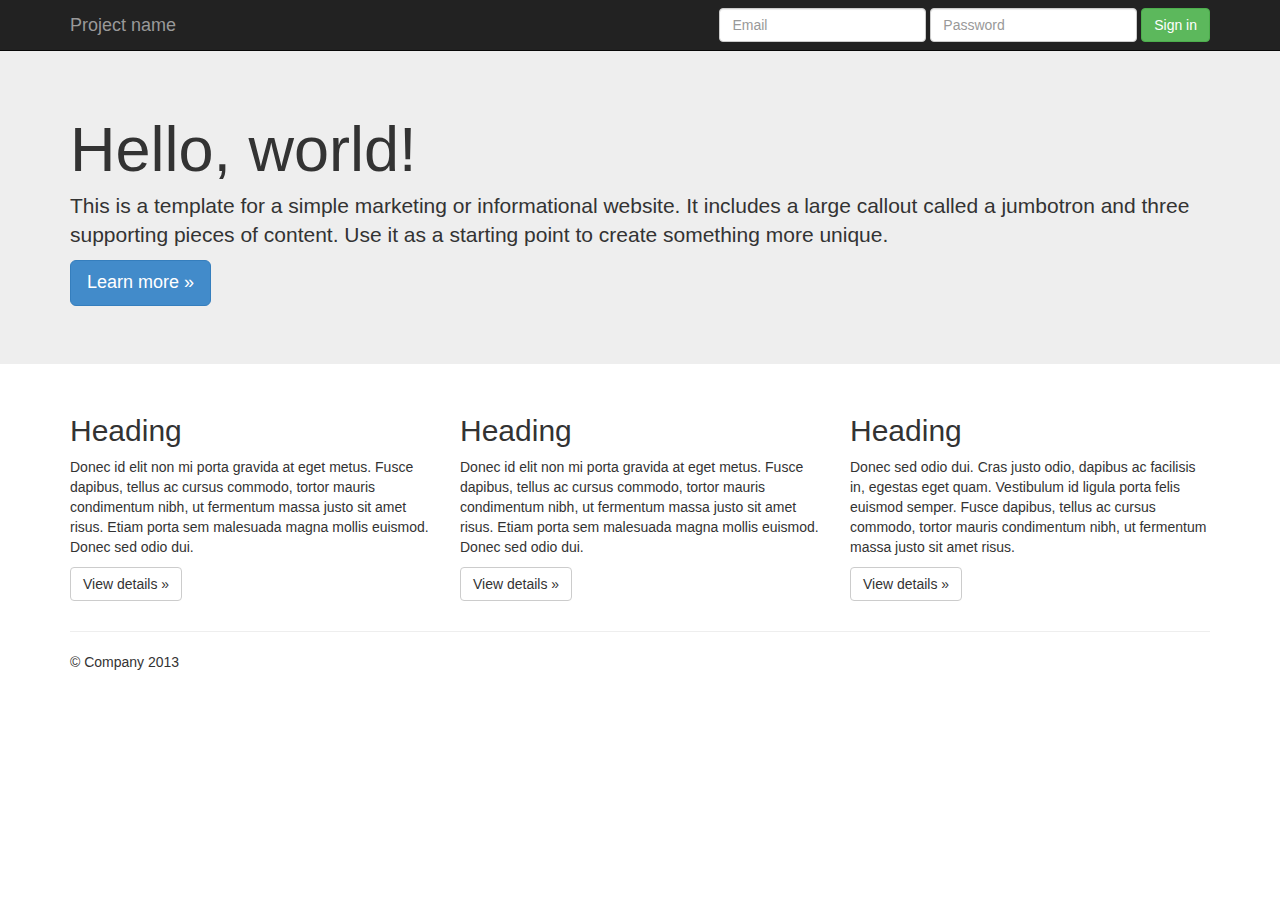
==== index.html @ 3968736e "Updated Title" ====
<!DOCTYPE html>
<html lang="en">
  <head>
    <meta charset="utf-8">
    <meta http-equiv="X-UA-Compatible" content="IE=edge">
    <meta name="viewport" content="width=device-width, initial-scale=1.0">
    <meta name="description" content="">
    <meta name="author" content="">
    <link rel="shortcut icon" href="../../docs-assets/ico/favicon.png">

    <title>Momma<3Coders</title>

    <!-- Bootstrap core CSS -->
    <link href="css/bootstrap.css" rel="stylesheet">

    <!-- Custom styles for this template -->
    <link href="css/jumbotron.css" rel="stylesheet">

    <!-- Just for debugging purposes. Don't actually copy this line! -->
    <!--[if lt IE 9]><script src="../../docs-assets/js/ie8-responsive-file-warning.js"></script><![endif]-->

    <!-- HTML5 shim and Respond.js IE8 support of HTML5 elements and media queries -->
    <!--[if lt IE 9]>
      <script src="https://oss.maxcdn.com/libs/html5shiv/3.7.0/html5shiv.js"></script>
      <script src="https://oss.maxcdn.com/libs/respond.js/1.3.0/respond.min.js"></script>
    <![endif]-->
  </head>

  <body>

    <div class="navbar navbar-inverse navbar-fixed-top" role="navigation">
      <div class="container">
        <div class="navbar-header">
          <button type="button" class="navbar-toggle" data-toggle="collapse" data-target=".navbar-collapse">
            <span class="sr-only">Toggle navigation</span>
            <span class="icon-bar"></span>
            <span class="icon-bar"></span>
            <span class="icon-bar"></span>
          </button>
          <a class="navbar-brand" href="#">Project name</a>
        </div>
        <div class="navbar-collapse collapse">
          <form class="navbar-form navbar-right" role="form">
            <div class="form-group">
              <input type="text" placeholder="Email" class="form-control">
            </div>
            <div class="form-group">
              <input type="password" placeholder="Password" class="form-control">
            </div>
            <button type="submit" class="btn btn-success">Sign in</button>
          </form>
        </div><!--/.navbar-collapse -->
      </div>
    </div>

    <!-- Main jumbotron for a primary marketing message or call to action -->
    <div class="jumbotron">
      <div class="container">
        <h1>Hello, world!</h1>
        <p>This is a template for a simple marketing or informational website. It includes a large callout called a jumbotron and three supporting pieces of content. Use it as a starting point to create something more unique.</p>
        <p><a class="btn btn-primary btn-lg" role="button">Learn more &raquo;</a></p>
      </div>
    </div>

    <div class="container">
      <!-- Example row of columns -->
      <div class="row">
        <div class="col-md-4">
          <h2>Heading</h2>
          <p>Donec id elit non mi porta gravida at eget metus. Fusce dapibus, tellus ac cursus commodo, tortor mauris condimentum nibh, ut fermentum massa justo sit amet risus. Etiam porta sem malesuada magna mollis euismod. Donec sed odio dui. </p>
          <p><a class="btn btn-default" href="#" role="button">View details &raquo;</a></p>
        </div>
        <div class="col-md-4">
          <h2>Heading</h2>
          <p>Donec id elit non mi porta gravida at eget metus. Fusce dapibus, tellus ac cursus commodo, tortor mauris condimentum nibh, ut fermentum massa justo sit amet risus. Etiam porta sem malesuada magna mollis euismod. Donec sed odio dui. </p>
          <p><a class="btn btn-default" href="#" role="button">View details &raquo;</a></p>
       </div>
        <div class="col-md-4">
          <h2>Heading</h2>
          <p>Donec sed odio dui. Cras justo odio, dapibus ac facilisis in, egestas eget quam. Vestibulum id ligula porta felis euismod semper. Fusce dapibus, tellus ac cursus commodo, tortor mauris condimentum nibh, ut fermentum massa justo sit amet risus.</p>
          <p><a class="btn btn-default" href="#" role="button">View details &raquo;</a></p>
        </div>
      </div>

      <hr>

      <footer>
        <p>&copy; Company 2013</p>
      </footer>
    </div> <!-- /container -->


    <!-- Bootstrap core JavaScript
    ================================================== -->
    <!-- Placed at the end of the document so the pages load faster -->
    <script src="https://code.jquery.com/jquery-1.10.2.min.js"></script>
    <script src="../../dist/js/bootstrap.min.js"></script>
  </body>
</html>
---- css/jumbotron.css ----
/* Move down content because we have a fixed navbar that is 50px tall */
body {
  padding-top: 50px;
  padding-bottom: 20px;
}
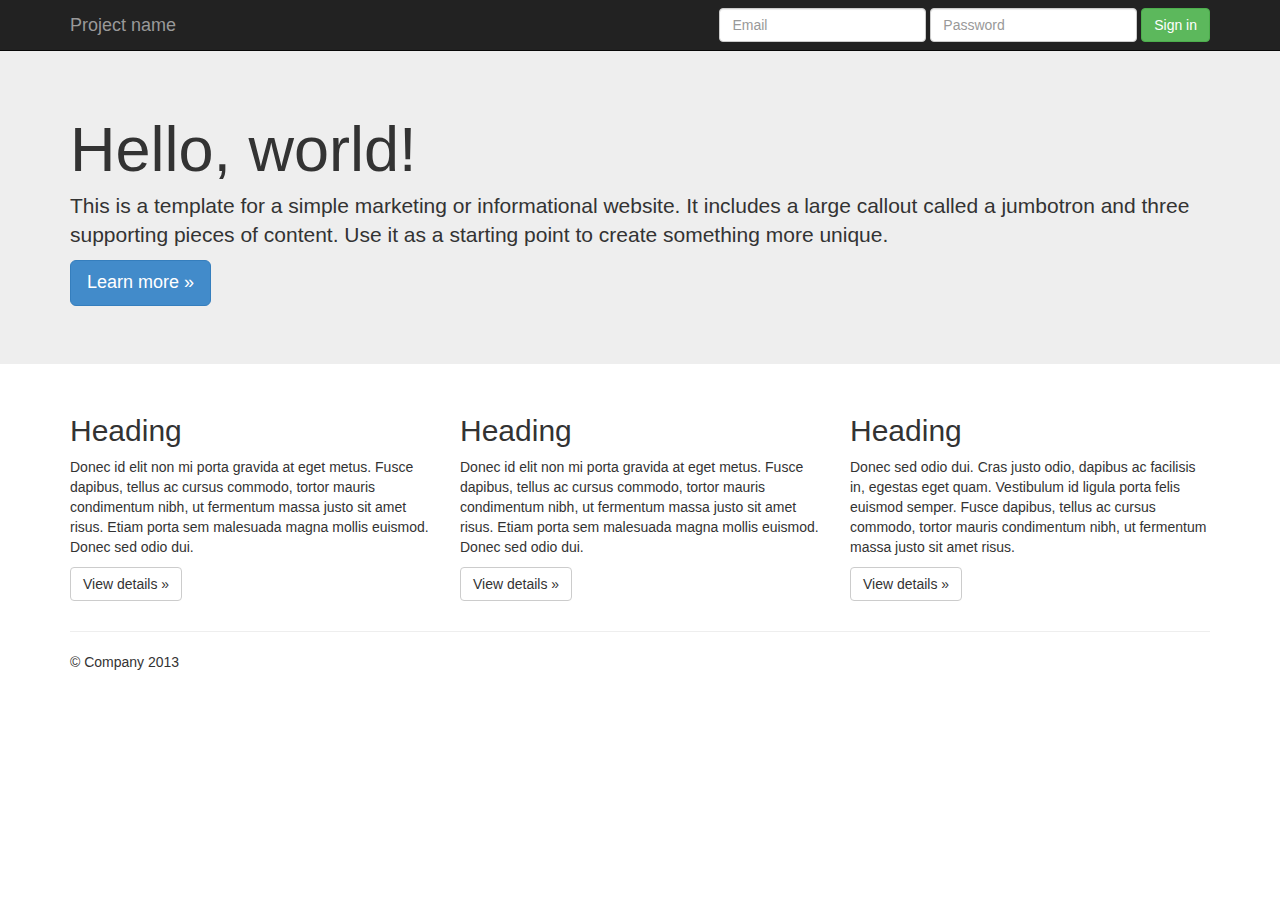
==== commit a293f658: "add parse files, jquery link, js file + link in html" ====
--- a/index.html
+++ b/index.html
@@ -15,6 +15,14 @@
 
     <!-- Custom styles for this template -->
     <link href="css/jumbotron.css" rel="stylesheet">
+
+    <!-- PARSE FILES
+    <script src="http://www.parsecdn.com/js/parse-1.2.13.min.js"></script>
+    <script src="js/parse.js"></script>
+    -->
+
+    <script src="http://code.jquery.com/jquery-2.0.3.min.js"></script>
+    <script src="js/script.js"></script>
 
     <!-- Just for debugging purposes. Don't actually copy this line! -->
     <!--[if lt IE 9]><script src="../../docs-assets/js/ie8-responsive-file-warning.js"></script><![endif]-->
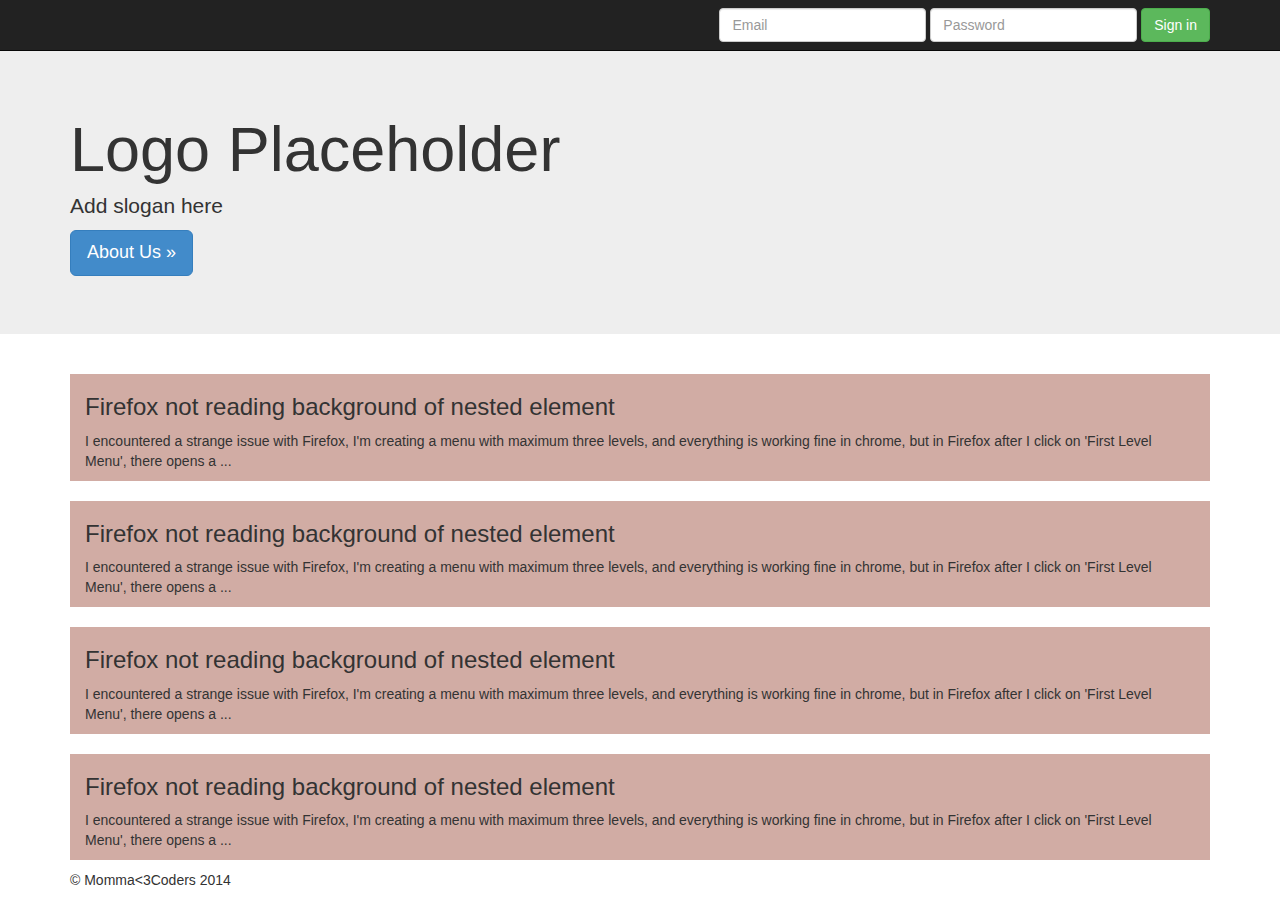
==== commit 4d255331: "Added 5 questions" ====
--- a/index.html
+++ b/index.html
@@ -15,14 +15,6 @@
 
     <!-- Custom styles for this template -->
     <link href="css/jumbotron.css" rel="stylesheet">
-
-    <!-- PARSE FILES
-    <script src="http://www.parsecdn.com/js/parse-1.2.13.min.js"></script>
-    <script src="js/parse.js"></script>
-    -->
-
-    <script src="http://code.jquery.com/jquery-2.0.3.min.js"></script>
-    <script src="js/script.js"></script>
 
     <!-- Just for debugging purposes. Don't actually copy this line! -->
     <!--[if lt IE 9]><script src="../../docs-assets/js/ie8-responsive-file-warning.js"></script><![endif]-->
@@ -45,7 +37,7 @@
             <span class="icon-bar"></span>
             <span class="icon-bar"></span>
           </button>
-          <a class="navbar-brand" href="#">Project name</a>
+          
         </div>
         <div class="navbar-collapse collapse">
           <form class="navbar-form navbar-right" role="form">
@@ -64,36 +56,40 @@
     <!-- Main jumbotron for a primary marketing message or call to action -->
     <div class="jumbotron">
       <div class="container">
-        <h1>Hello, world!</h1>
-        <p>This is a template for a simple marketing or informational website. It includes a large callout called a jumbotron and three supporting pieces of content. Use it as a starting point to create something more unique.</p>
-        <p><a class="btn btn-primary btn-lg" role="button">Learn more &raquo;</a></p>
+        <h1>Logo Placeholder</h1>
+        <p>Add slogan here</p>
+        <p><a class="btn btn-primary btn-lg" role="button">About Us &raquo;</a></p>
       </div>
     </div>
 
     <div class="container">
-      <!-- Example row of columns -->
-      <div class="row">
-        <div class="col-md-4">
-          <h2>Heading</h2>
-          <p>Donec id elit non mi porta gravida at eget metus. Fusce dapibus, tellus ac cursus commodo, tortor mauris condimentum nibh, ut fermentum massa justo sit amet risus. Etiam porta sem malesuada magna mollis euismod. Donec sed odio dui. </p>
-          <p><a class="btn btn-default" href="#" role="button">View details &raquo;</a></p>
-        </div>
-        <div class="col-md-4">
-          <h2>Heading</h2>
-          <p>Donec id elit non mi porta gravida at eget metus. Fusce dapibus, tellus ac cursus commodo, tortor mauris condimentum nibh, ut fermentum massa justo sit amet risus. Etiam porta sem malesuada magna mollis euismod. Donec sed odio dui. </p>
-          <p><a class="btn btn-default" href="#" role="button">View details &raquo;</a></p>
-       </div>
-        <div class="col-md-4">
-          <h2>Heading</h2>
-          <p>Donec sed odio dui. Cras justo odio, dapibus ac facilisis in, egestas eget quam. Vestibulum id ligula porta felis euismod semper. Fusce dapibus, tellus ac cursus commodo, tortor mauris condimentum nibh, ut fermentum massa justo sit amet risus.</p>
-          <p><a class="btn btn-default" href="#" role="button">View details &raquo;</a></p>
-        </div>
-      </div>
+    
+      <div class="col-md-12 questionBox">
+        <h3>Firefox not reading background of nested element</h3>
+        <p>I encountered a strange issue with Firefox, I'm creating a menu with maximum three levels, and everything is working fine in chrome, but in Firefox after I click on 'First Level Menu', there opens a ...</p>
+      </div><!-- end of questionBox -->
+
+      <div class="col-md-12 questionBox">
+        <h3>Firefox not reading background of nested element</h3>
+        <p>I encountered a strange issue with Firefox, I'm creating a menu with maximum three levels, and everything is working fine in chrome, but in Firefox after I click on 'First Level Menu', there opens a ...</p>
+      </div><!-- end of questionBox -->
+      
+      <div class="col-md-12 questionBox">
+        <h3>Firefox not reading background of nested element</h3>
+        <p>I encountered a strange issue with Firefox, I'm creating a menu with maximum three levels, and everything is working fine in chrome, but in Firefox after I click on 'First Level Menu', there opens a ...</p>
+      </div><!-- end of questionBox -->
+
+      <div class="col-md-12 questionBox">
+        <h3>Firefox not reading background of nested element</h3>
+        <p>I encountered a strange issue with Firefox, I'm creating a menu with maximum three levels, and everything is working fine in chrome, but in Firefox after I click on 'First Level Menu', there opens a ...</p>
+      </div><!-- end of questionBox -->
+ 
+
 
       <hr>
 
       <footer>
-        <p>&copy; Company 2013</p>
+        <p>&copy; Momma<3Coders 2014</p>
       </footer>
     </div> <!-- /container -->
 
--- a/css/jumbotron.css
+++ b/css/jumbotron.css
@@ -3,3 +3,11 @@
   padding-top: 50px;
   padding-bottom: 20px;
 }
+
+.questionBox{
+	background-color: #D1ACA4;
+	margin: 10px 0;
+}
+.answerBox{
+	background-color: #fff;
+}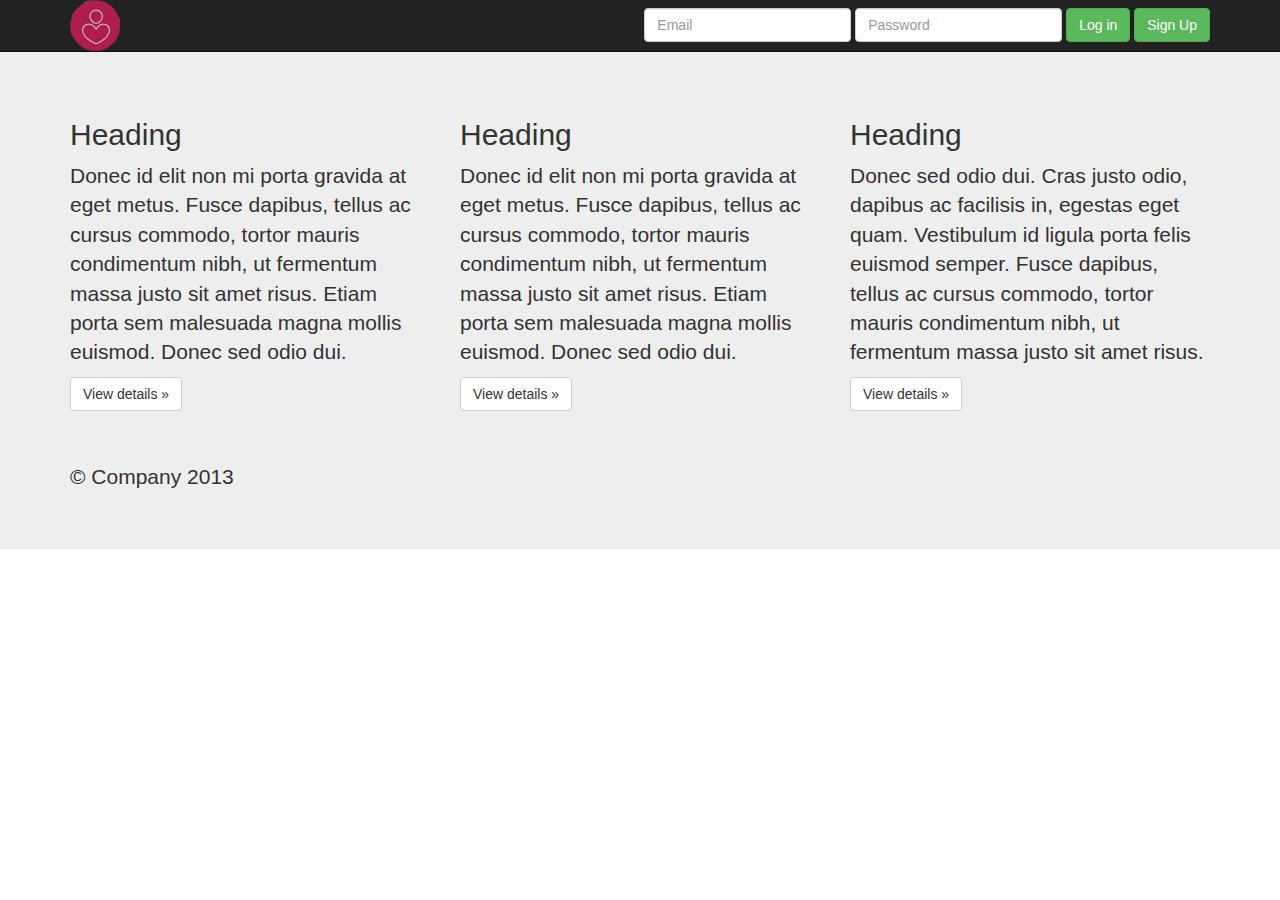
==== commit 2b82a71a: "added img folder + icon png" ====
--- a/index.html
+++ b/index.html
@@ -4,8 +4,8 @@
     <meta charset="utf-8">
     <meta http-equiv="X-UA-Compatible" content="IE=edge">
     <meta name="viewport" content="width=device-width, initial-scale=1.0">
-    <meta name="description" content="">
-    <meta name="author" content="">
+    <meta name="Momma Coders: ask momma" content="">
+    <meta name="Momma" content="">
     <link rel="shortcut icon" href="../../docs-assets/ico/favicon.png">
 
     <title>Momma<3Coders</title>
@@ -15,6 +15,14 @@
 
     <!-- Custom styles for this template -->
     <link href="css/jumbotron.css" rel="stylesheet">
+
+    <!-- PARSE FILES
+    <script src="http://www.parsecdn.com/js/parse-1.2.13.min.js"></script>
+    <script src="js/parse.js"></script>
+    -->
+
+    <script src="http://code.jquery.com/jquery-2.0.3.min.js"></script>
+    <script src="js/script.js"></script>
 
     <!-- Just for debugging purposes. Don't actually copy this line! -->
     <!--[if lt IE 9]><script src="../../docs-assets/js/ie8-responsive-file-warning.js"></script><![endif]-->
@@ -37,7 +45,7 @@
             <span class="icon-bar"></span>
             <span class="icon-bar"></span>
           </button>
-          
+          <a href="index.html"><img src="img/mommHeart_icon.png"></a>
         </div>
         <div class="navbar-collapse collapse">
           <form class="navbar-form navbar-right" role="form">
@@ -47,49 +55,44 @@
             <div class="form-group">
               <input type="password" placeholder="Password" class="form-control">
             </div>
-            <button type="submit" class="btn btn-success">Sign in</button>
-          </form>
+            <button type="submit" class="btn btn-success">Log in</button>
+            <a href="signUp.html" class="btn btn-success">Sign Up</a>
         </div><!--/.navbar-collapse -->
       </div>
     </div>
 
+      
+
     <!-- Main jumbotron for a primary marketing message or call to action -->
     <div class="jumbotron">
       <div class="container">
-        <h1>Logo Placeholder</h1>
-        <p>Add slogan here</p>
-        <p><a class="btn btn-primary btn-lg" role="button">About Us &raquo;</a></p>
-      </div>
+
     </div>
 
     <div class="container">
-    
-      <div class="col-md-12 questionBox">
-        <h3>Firefox not reading background of nested element</h3>
-        <p>I encountered a strange issue with Firefox, I'm creating a menu with maximum three levels, and everything is working fine in chrome, but in Firefox after I click on 'First Level Menu', there opens a ...</p>
-      </div><!-- end of questionBox -->
-
-      <div class="col-md-12 questionBox">
-        <h3>Firefox not reading background of nested element</h3>
-        <p>I encountered a strange issue with Firefox, I'm creating a menu with maximum three levels, and everything is working fine in chrome, but in Firefox after I click on 'First Level Menu', there opens a ...</p>
-      </div><!-- end of questionBox -->
-      
-      <div class="col-md-12 questionBox">
-        <h3>Firefox not reading background of nested element</h3>
-        <p>I encountered a strange issue with Firefox, I'm creating a menu with maximum three levels, and everything is working fine in chrome, but in Firefox after I click on 'First Level Menu', there opens a ...</p>
-      </div><!-- end of questionBox -->
-
-      <div class="col-md-12 questionBox">
-        <h3>Firefox not reading background of nested element</h3>
-        <p>I encountered a strange issue with Firefox, I'm creating a menu with maximum three levels, and everything is working fine in chrome, but in Firefox after I click on 'First Level Menu', there opens a ...</p>
-      </div><!-- end of questionBox -->
- 
-
+      <!-- Example row of columns -->
+      <div class="row">
+        <div class="col-md-4">
+          <h2>Heading</h2>
+          <p>Donec id elit non mi porta gravida at eget metus. Fusce dapibus, tellus ac cursus commodo, tortor mauris condimentum nibh, ut fermentum massa justo sit amet risus. Etiam porta sem malesuada magna mollis euismod. Donec sed odio dui. </p>
+          <p><a class="btn btn-default" href="#" role="button">View details &raquo;</a></p>
+        </div>
+        <div class="col-md-4">
+          <h2>Heading</h2>
+          <p>Donec id elit non mi porta gravida at eget metus. Fusce dapibus, tellus ac cursus commodo, tortor mauris condimentum nibh, ut fermentum massa justo sit amet risus. Etiam porta sem malesuada magna mollis euismod. Donec sed odio dui. </p>
+          <p><a class="btn btn-default" href="#" role="button">View details &raquo;</a></p>
+       </div>
+        <div class="col-md-4">
+          <h2>Heading</h2>
+          <p>Donec sed odio dui. Cras justo odio, dapibus ac facilisis in, egestas eget quam. Vestibulum id ligula porta felis euismod semper. Fusce dapibus, tellus ac cursus commodo, tortor mauris condimentum nibh, ut fermentum massa justo sit amet risus.</p>
+          <p><a class="btn btn-default" href="#" role="button">View details &raquo;</a></p>
+        </div>
+      </div>
 
       <hr>
 
       <footer>
-        <p>&copy; Momma<3Coders 2014</p>
+        <p>&copy; Company 2013</p>
       </footer>
     </div> <!-- /container -->
 
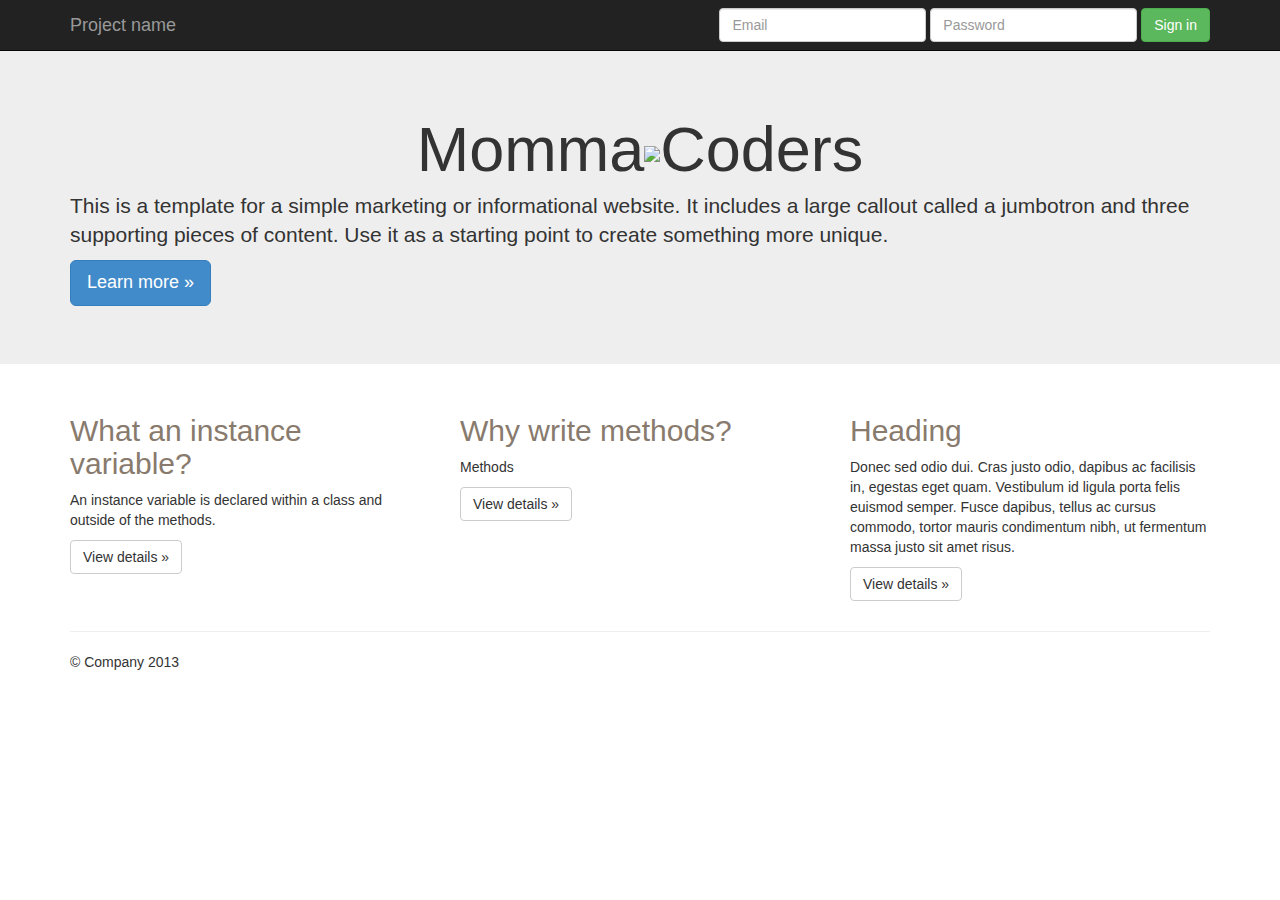
==== commit fc9e62b1: "Header" ====
--- a/index.html
+++ b/index.html
@@ -4,8 +4,8 @@
     <meta charset="utf-8">
     <meta http-equiv="X-UA-Compatible" content="IE=edge">
     <meta name="viewport" content="width=device-width, initial-scale=1.0">
-    <meta name="Momma Coders: ask momma" content="">
-    <meta name="Momma" content="">
+    <meta name="description" content="">
+    <meta name="author" content="">
     <link rel="shortcut icon" href="../../docs-assets/ico/favicon.png">
 
     <title>Momma<3Coders</title>
@@ -45,7 +45,7 @@
             <span class="icon-bar"></span>
             <span class="icon-bar"></span>
           </button>
-          <a href="index.html"><img src="img/mommHeart_icon.png"></a>
+          <a class="navbar-brand" href="#">Project name</a>
         </div>
         <div class="navbar-collapse collapse">
           <form class="navbar-form navbar-right" role="form">
@@ -55,31 +55,33 @@
             <div class="form-group">
               <input type="password" placeholder="Password" class="form-control">
             </div>
-            <button type="submit" class="btn btn-success">Log in</button>
-            <a href="signUp.html" class="btn btn-success">Sign Up</a>
+            <button type="submit" class="btn btn-success">Sign in</button>
+          </form>
         </div><!--/.navbar-collapse -->
       </div>
     </div>
 
-      
-
     <!-- Main jumbotron for a primary marketing message or call to action -->
     <div class="jumbotron">
       <div class="container">
-
+        <h1> Momma<img src="C:\Users\Rina\Downloads\ICON.png"/>Coders
+</h1>
+        <p>This is a template for a simple marketing or informational website. It includes a large callout called a jumbotron and three supporting pieces of content. Use it as a starting point to create something more unique.</p>
+        <p><a class="btn btn-primary btn-lg" role="button">Learn more &raquo;</a></p>
+      </div>
     </div>
 
     <div class="container">
       <!-- Example row of columns -->
       <div class="row">
         <div class="col-md-4">
-          <h2>Heading</h2>
-          <p>Donec id elit non mi porta gravida at eget metus. Fusce dapibus, tellus ac cursus commodo, tortor mauris condimentum nibh, ut fermentum massa justo sit amet risus. Etiam porta sem malesuada magna mollis euismod. Donec sed odio dui. </p>
+          <h2>What an instance variable?</h2>
+          <p> An instance variable is declared within a class and outside of the methods. </p>
           <p><a class="btn btn-default" href="#" role="button">View details &raquo;</a></p>
         </div>
         <div class="col-md-4">
-          <h2>Heading</h2>
-          <p>Donec id elit non mi porta gravida at eget metus. Fusce dapibus, tellus ac cursus commodo, tortor mauris condimentum nibh, ut fermentum massa justo sit amet risus. Etiam porta sem malesuada magna mollis euismod. Donec sed odio dui. </p>
+          <h2>Why write methods?</h2>
+          <p>Methods </p>
           <p><a class="btn btn-default" href="#" role="button">View details &raquo;</a></p>
        </div>
         <div class="col-md-4">
--- a/css/jumbotron.css
+++ b/css/jumbotron.css
@@ -2,12 +2,7 @@
 body {
   padding-top: 50px;
   padding-bottom: 20px;
-}
-
-.questionBox{
-	background-color: #D1ACA4;
-	margin: 10px 0;
-}
-.answerBox{
-	background-color: #fff;
-}+  background-color: #FFFFFF;
+  }
+	h1 { color:#B61C52;text-align: center;}
+	h2 { color:#887A6D;}
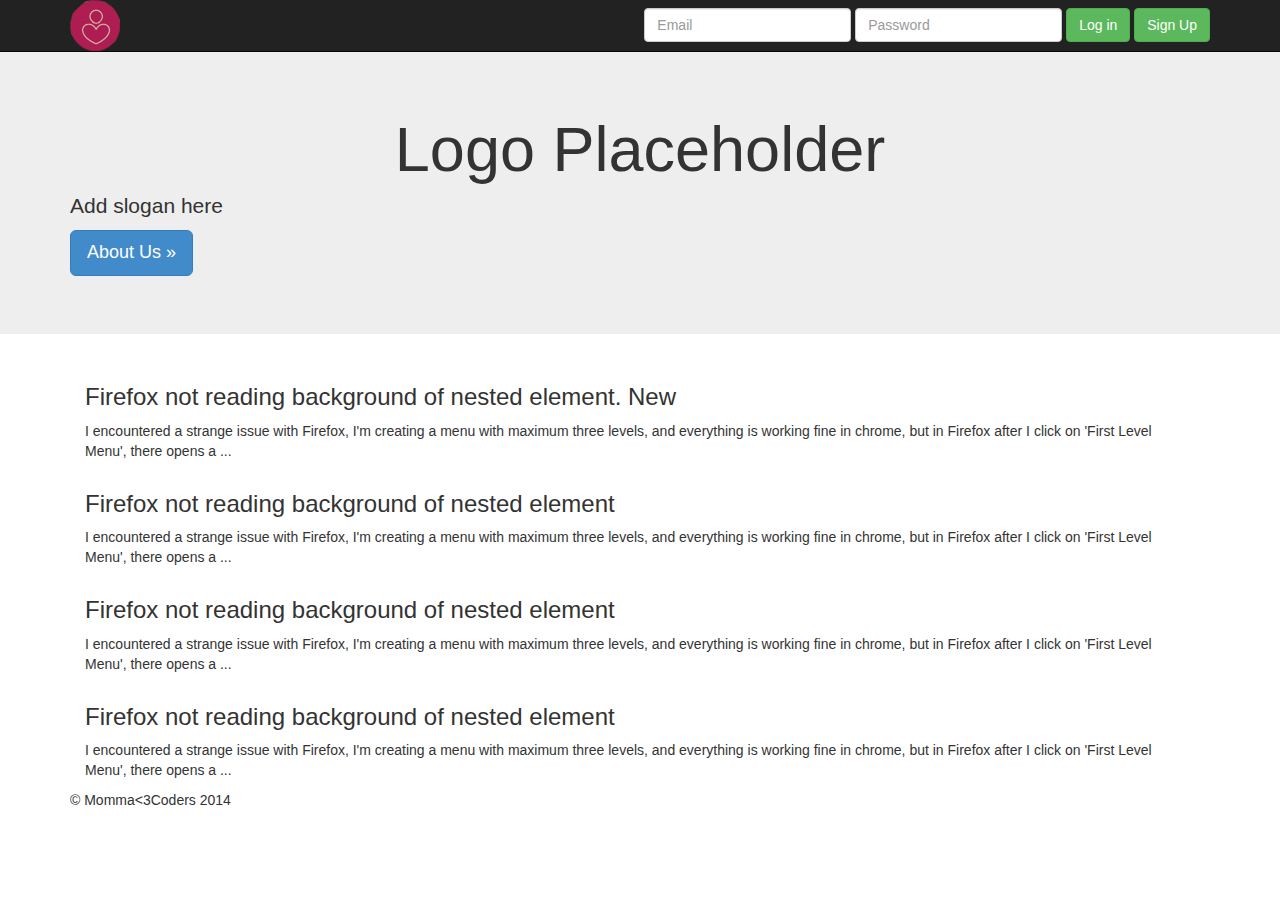
==== commit 306eaaa8: "Added new to 2nd question" ====
--- a/index.html
+++ b/index.html
@@ -4,8 +4,8 @@
     <meta charset="utf-8">
     <meta http-equiv="X-UA-Compatible" content="IE=edge">
     <meta name="viewport" content="width=device-width, initial-scale=1.0">
-    <meta name="description" content="">
-    <meta name="author" content="">
+    <meta name="Momma Coders: ask momma" content="">
+    <meta name="Momma" content="">
     <link rel="shortcut icon" href="../../docs-assets/ico/favicon.png">
 
     <title>Momma<3Coders</title>
@@ -45,7 +45,7 @@
             <span class="icon-bar"></span>
             <span class="icon-bar"></span>
           </button>
-          <a class="navbar-brand" href="#">Project name</a>
+          <a href="index.html"><img src="img/mommHeart_icon.png"></a>
         </div>
         <div class="navbar-collapse collapse">
           <form class="navbar-form navbar-right" role="form">
@@ -55,46 +55,51 @@
             <div class="form-group">
               <input type="password" placeholder="Password" class="form-control">
             </div>
-            <button type="submit" class="btn btn-success">Sign in</button>
-          </form>
+            <button type="submit" class="btn btn-success">Log in</button>
+            <a href="signUp.html" class="btn btn-success">Sign Up</a>
         </div><!--/.navbar-collapse -->
       </div>
     </div>
 
+      
+
     <!-- Main jumbotron for a primary marketing message or call to action -->
     <div class="jumbotron">
       <div class="container">
-        <h1> Momma<img src="C:\Users\Rina\Downloads\ICON.png"/>Coders
-</h1>
-        <p>This is a template for a simple marketing or informational website. It includes a large callout called a jumbotron and three supporting pieces of content. Use it as a starting point to create something more unique.</p>
-        <p><a class="btn btn-primary btn-lg" role="button">Learn more &raquo;</a></p>
+        <h1>Logo Placeholder</h1>
+        <p>Add slogan here</p>
+        <p><a class="btn btn-primary btn-lg" role="button">About Us &raquo;</a></p>
       </div>
     </div>
 
     <div class="container">
-      <!-- Example row of columns -->
-      <div class="row">
-        <div class="col-md-4">
-          <h2>What an instance variable?</h2>
-          <p> An instance variable is declared within a class and outside of the methods. </p>
-          <p><a class="btn btn-default" href="#" role="button">View details &raquo;</a></p>
-        </div>
-        <div class="col-md-4">
-          <h2>Why write methods?</h2>
-          <p>Methods </p>
-          <p><a class="btn btn-default" href="#" role="button">View details &raquo;</a></p>
-       </div>
-        <div class="col-md-4">
-          <h2>Heading</h2>
-          <p>Donec sed odio dui. Cras justo odio, dapibus ac facilisis in, egestas eget quam. Vestibulum id ligula porta felis euismod semper. Fusce dapibus, tellus ac cursus commodo, tortor mauris condimentum nibh, ut fermentum massa justo sit amet risus.</p>
-          <p><a class="btn btn-default" href="#" role="button">View details &raquo;</a></p>
-        </div>
-      </div>
+    
+      <div class="col-md-12 questionBox">
+        <h3>Firefox not reading background of nested element. New</h3>
+        <p>I encountered a strange issue with Firefox, I'm creating a menu with maximum three levels, and everything is working fine in chrome, but in Firefox after I click on 'First Level Menu', there opens a ...</p>
+      </div><!-- end of questionBox -->
+
+      <div class="col-md-12 questionBox">
+        <h3>Firefox not reading background of nested element</h3>
+        <p>I encountered a strange issue with Firefox, I'm creating a menu with maximum three levels, and everything is working fine in chrome, but in Firefox after I click on 'First Level Menu', there opens a ...</p>
+      </div><!-- end of questionBox -->
+      
+      <div class="col-md-12 questionBox">
+        <h3>Firefox not reading background of nested element</h3>
+        <p>I encountered a strange issue with Firefox, I'm creating a menu with maximum three levels, and everything is working fine in chrome, but in Firefox after I click on 'First Level Menu', there opens a ...</p>
+      </div><!-- end of questionBox -->
+
+      <div class="col-md-12 questionBox">
+        <h3>Firefox not reading background of nested element</h3>
+        <p>I encountered a strange issue with Firefox, I'm creating a menu with maximum three levels, and everything is working fine in chrome, but in Firefox after I click on 'First Level Menu', there opens a ...</p>
+      </div><!-- end of questionBox -->
+ 
+
 
       <hr>
 
       <footer>
-        <p>&copy; Company 2013</p>
+        <p>&copy; Momma<3Coders 2014</p>
       </footer>
     </div> <!-- /container -->
 
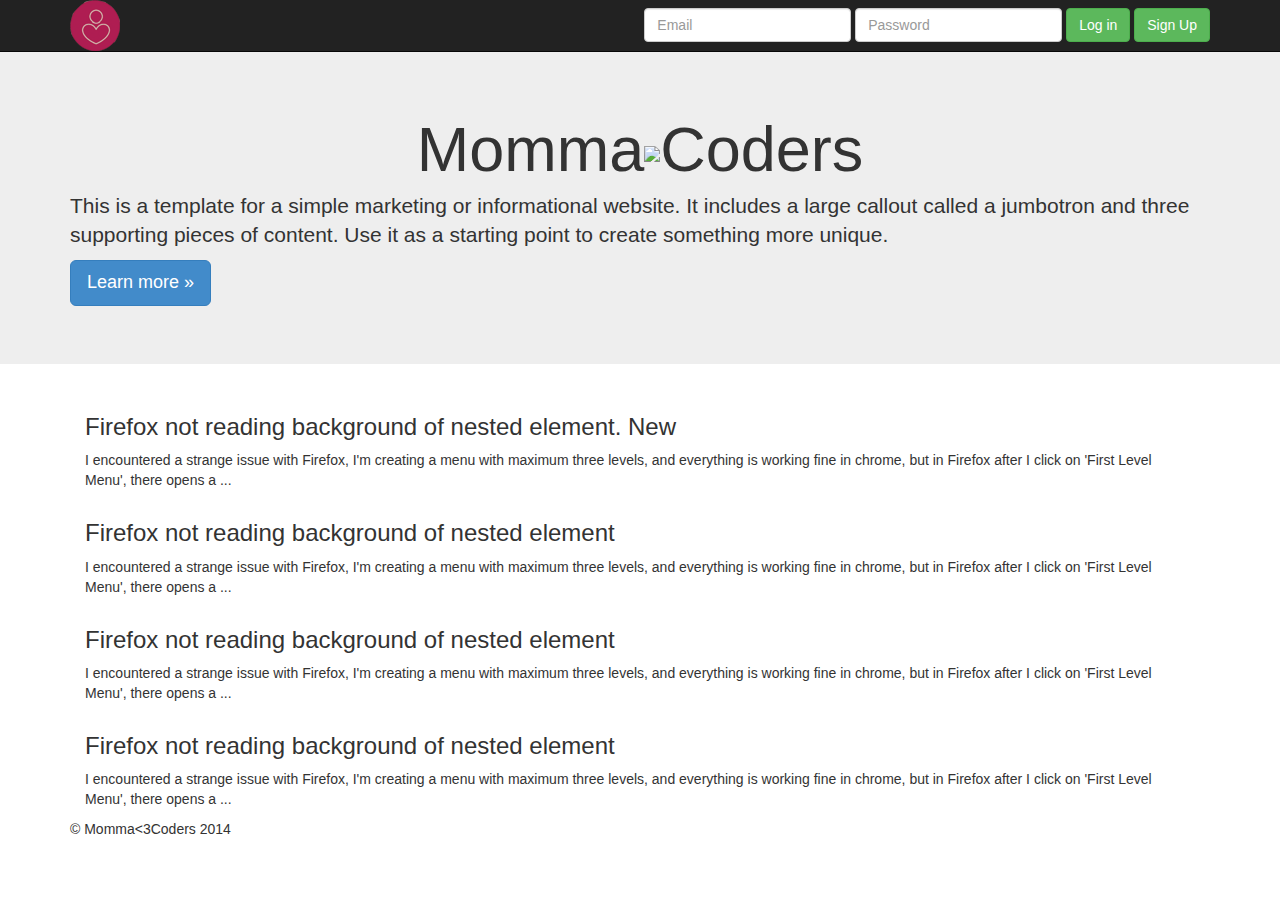
==== commit 56027ae4: "file location for heart" ====
--- a/index.html
+++ b/index.html
@@ -66,13 +66,16 @@
     <!-- Main jumbotron for a primary marketing message or call to action -->
     <div class="jumbotron">
       <div class="container">
-        <h1>Logo Placeholder</h1>
-        <p>Add slogan here</p>
-        <p><a class="btn btn-primary btn-lg" role="button">About Us &raquo;</a></p>
+        <h1> Momma<img src="img/mommaHeart_icon.png"/>Coders
+</h1>
+        <p>This is a template for a simple marketing or informational website. It includes a large callout called a jumbotron and three supporting pieces of content. Use it as a starting point to create something more unique.</p>
+        <p><a class="btn btn-primary btn-lg" role="button">Learn more &raquo;</a></p>
+
       </div>
     </div>
 
     <div class="container">
+
     
       <div class="col-md-12 questionBox">
         <h3>Firefox not reading background of nested element. New</h3>
@@ -94,9 +97,7 @@
         <p>I encountered a strange issue with Firefox, I'm creating a menu with maximum three levels, and everything is working fine in chrome, but in Firefox after I click on 'First Level Menu', there opens a ...</p>
       </div><!-- end of questionBox -->
  
-
-
-      <hr>
+    <hr>
 
       <footer>
         <p>&copy; Momma<3Coders 2014</p>
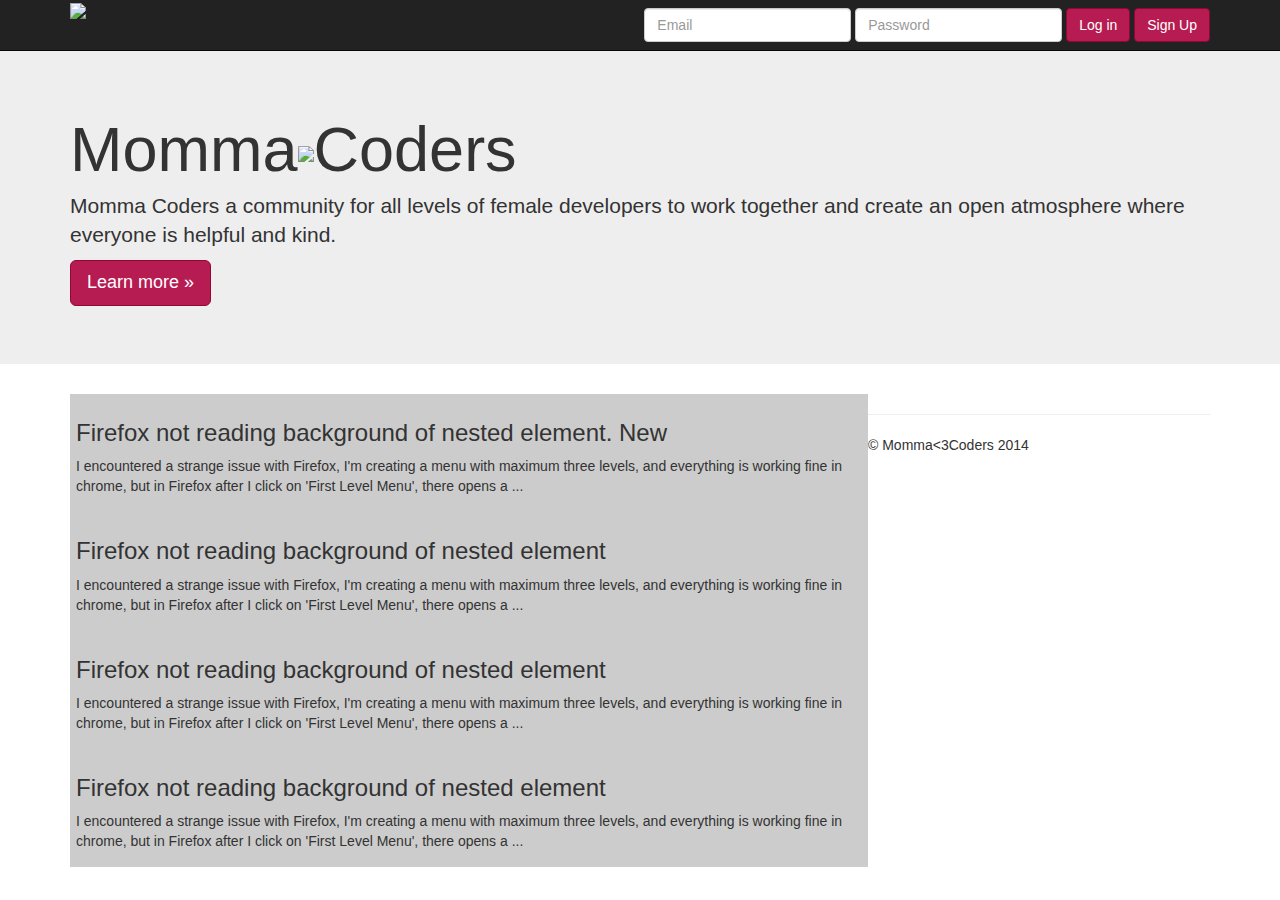
==== commit 5c7d822e: "changed all buttons on index page from green to pink and fixed logo link on signup.html" ====
--- a/index.html
+++ b/index.html
@@ -45,7 +45,7 @@
             <span class="icon-bar"></span>
             <span class="icon-bar"></span>
           </button>
-          <a href="index.html"><img src="img/mommHeart_icon.png"></a>
+          <a href="index.html"><img src="img/mommaHeart_icon.png"></a>
         </div>
         <div class="navbar-collapse collapse">
           <form class="navbar-form navbar-right" role="form">
@@ -68,7 +68,7 @@
       <div class="container">
         <h1> Momma<img src="img/mommaHeart_icon.png"/>Coders
 </h1>
-        <p>This is a template for a simple marketing or informational website. It includes a large callout called a jumbotron and three supporting pieces of content. Use it as a starting point to create something more unique.</p>
+        <p>Momma Coders a community for all levels of female developers to work together and create an open atmosphere where everyone is helpful and kind.</p>
         <p><a class="btn btn-primary btn-lg" role="button">Learn more &raquo;</a></p>
 
       </div>
--- a/css/jumbotron.css
+++ b/css/jumbotron.css
@@ -2,7 +2,67 @@
 body {
   padding-top: 50px;
   padding-bottom: 20px;
+}
+.form-input{
+  display: block;
+  width: 40%;
+  height: 34px;
+  padding: 6px 20px;
+  font-size: 14px;
+  line-height: 1.428571429;
+  color: #555555;
+  vertical-align: middle;
+  background-color: #ffffff;
+  background-image: none;
+  border: 1px solid #cccccc;
+  border-radius: 4px;
+  float: left;
+  -webkit-box-shadow: inset 0 1px 1px rgba(0, 0, 0, 0.075);
+          box-shadow: inset 0 1px 1px rgba(0, 0, 0, 0.075);
+  -webkit-transition: border-color ease-in-out 0.15s, box-shadow ease-in-out 0.15s;
+          transition: border-color ease-in-out 0.15s, box-shadow ease-in-out 0.15s;
+}
+
+.questionBox, .replyBox{
+  width: 70%;
+  padding: 6px;
+}
+
+
+.questionBox{
+  background-color: #CCCCCC;
+}
+
+.postBox, .poopBox{
+  float: left;
+  width: 70%;
+  padding: 6px;
+}
+
+.postBox{
+  background-color: #CCCCCC;
+}
+
+.loveButton{
+  float: right;
   background-color: #FFFFFF;
-  }
-	h1 { color:#B61C52;text-align: center;}
-	h2 { color:#887A6D;}
+  color:#B61C52;
+  border-color:#B61C52;
+}
+
+.loveButton:hover, .loved{
+  background:#B61C52;
+  border-color:#B61C52;
+  color: #FFFFFF;
+}
+
+.replyBox{
+  background-color: #D1ACA4;
+  float: right;
+  margin-top: 5px;
+}
+
+.btn-success, .btn-primary{
+  background-color: #B61C52;
+  border-color: #920738;
+}